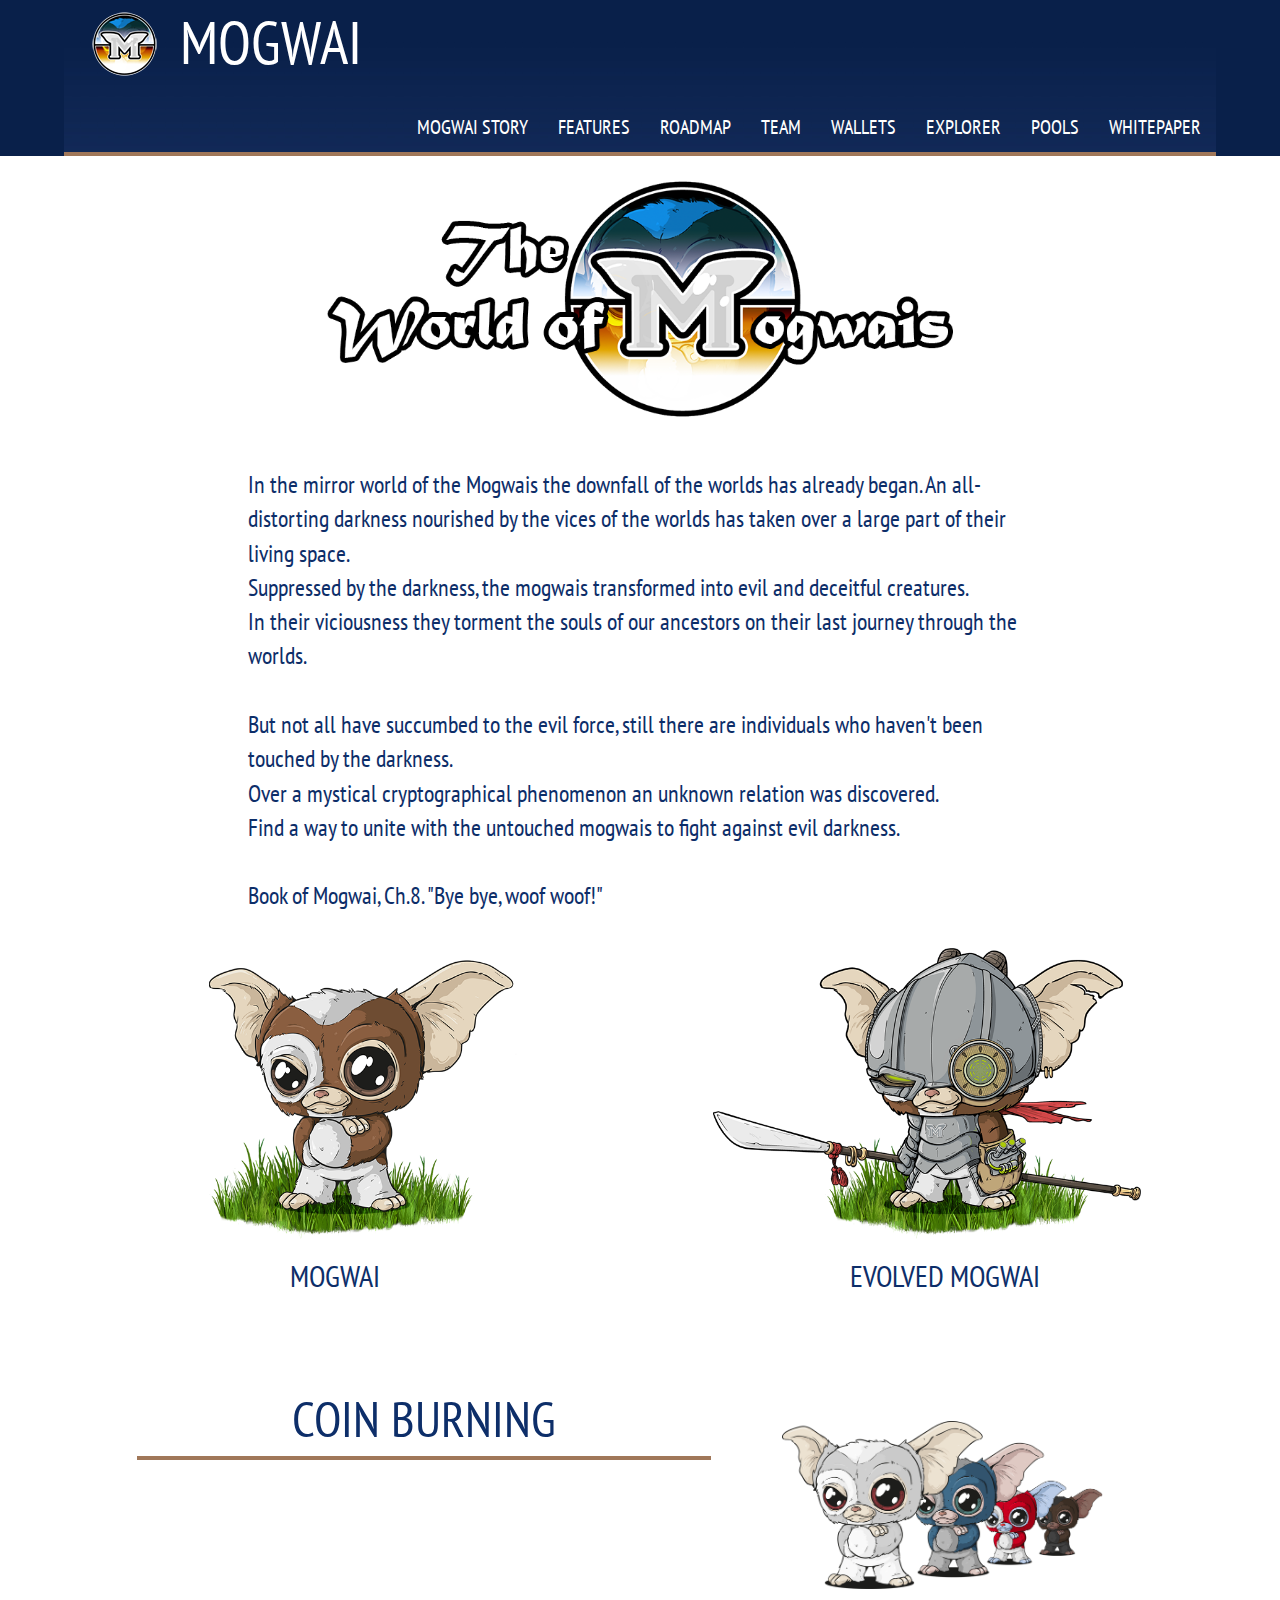
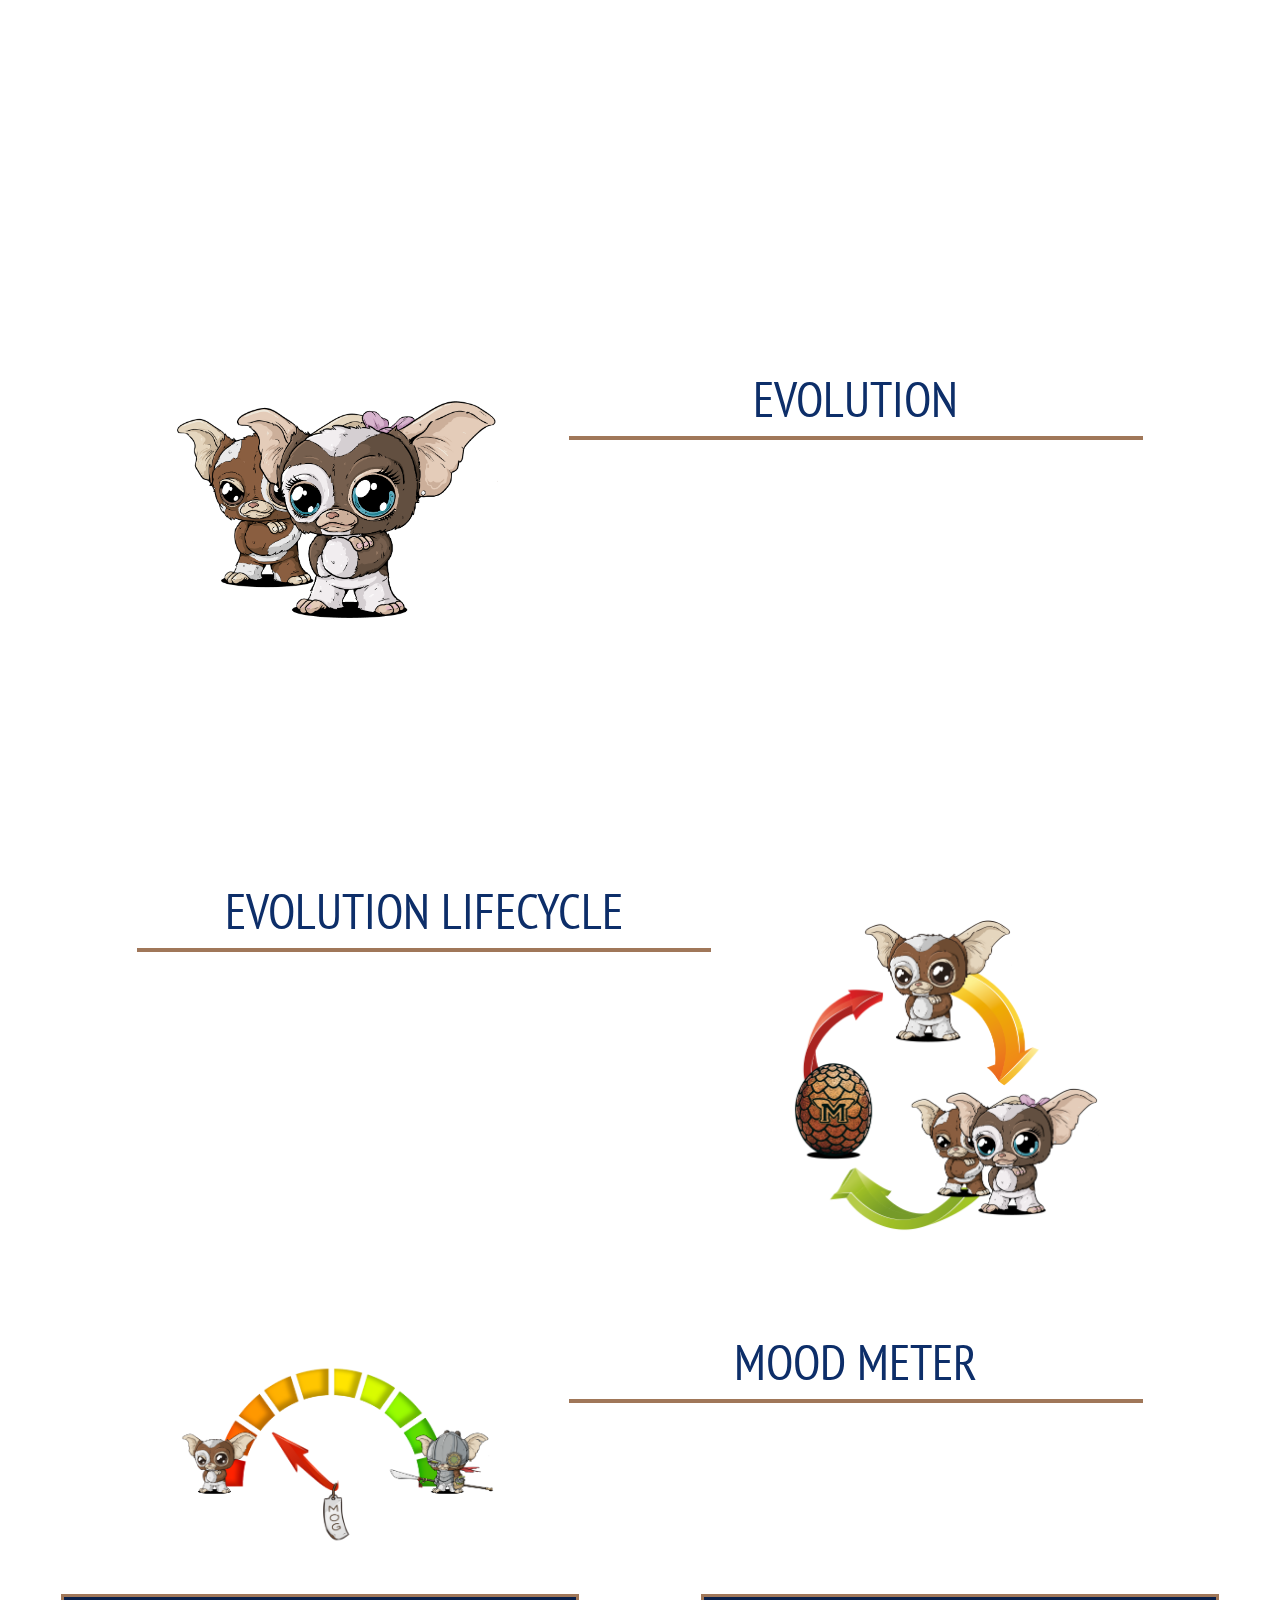
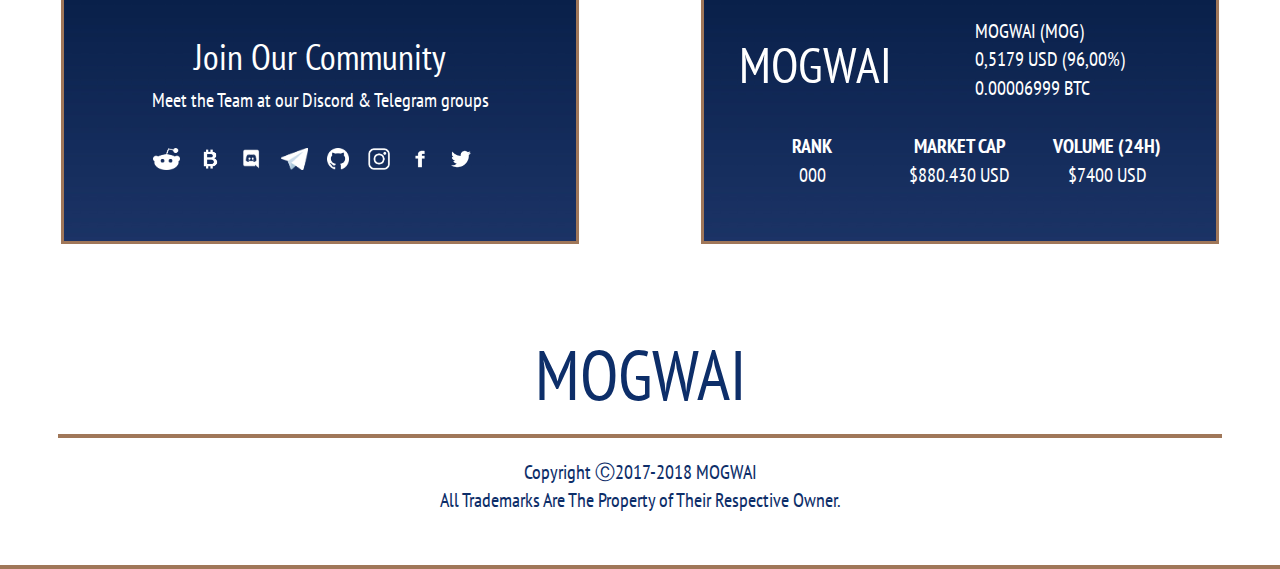
==== story.html @ 462d9c6c "initial commit" ====
<!DOCTYPE html>
<html lang="en"><head>
<meta http-equiv="content-type" content="text/html; charset=UTF-8">
    <meta charset="utf-8">
    <meta http-equiv="X-UA-Compatible" content="IE=edge">
    <meta name="viewport" content="width=device-width, initial-scale=1">
    <!-- The above 3 meta tags *must* come first in the head; any other head content must come *after* these tags -->
    <meta name="description" content="">
    <meta name="author" content="">
    <link rel="icon" href="https://getbootstrap.com/docs/3.3/favicon.ico">

    <title>Mogwai</title>

    <!-- Bootstrap core CSS -->
    <link href="https://fonts.googleapis.com/css?family=PT+Sans+Narrow:400,700&amp;subset=latin-ext" rel="stylesheet"> 
    <link href="templates/bootstrap.css" rel="stylesheet">
     <link href="templates/style.css" rel="stylesheet">
     <link href="templates/animate.css" rel="stylesheet">
     

    <!-- IE10 viewport hack for Surface/desktop Windows 8 bug -->
    <link href="templates/ie10-viewport-bug-workaround.css" rel="stylesheet">

    <!-- Custom styles for this template -->
    <link href="templates/starter-template.css" rel="stylesheet">

    <!-- Just for debugging purposes. Don't actually copy these 2 lines! -->
    <!--[if lt IE 9]><script src="../../assets/js/ie8-responsive-file-warning.js"></script><![endif]-->
    <script src="templates/ie-emulation-modes-warning.js"></script>
   
    

    <!-- HTML5 shim and Respond.js for IE8 support of HTML5 elements and media queries -->
    <!--[if lt IE 9]>
      <script src="https://oss.maxcdn.com/html5shiv/3.7.3/html5shiv.min.js"></script>
      <script src="https://oss.maxcdn.com/respond/1.4.2/respond.min.js"></script>
    <![endif]-->
  </head>

  <body cz-shortcut-listen="true" class="bgtop" style="padding-top:0">

    <nav class="navbar navbar-inverse navbar-fixed-top">
      <div class="container">
        <div class="navbar-header col-lg-4">
          <button type="button" class="navbar-toggle collapsed" data-toggle="collapse" data-target="#navbar" aria-expanded="false" aria-controls="navbar">
            <span class="sr-only">Toggle navigation</span>
            <span class="icon-bar"></span>
            <span class="icon-bar"></span>
            <span class="icon-bar"></span>
          </button>
          <a class="navbar-brand" href="index.html"><img src="images/MogwaiIconBigDetailed.png" align="left"  class="img-logo" ><div class="logo-text">MOGWAI</div></a>
        </div>
        
        <div id="navbar" class="collapse navbar-collapse col-lg-8" >
          <ul class="nav navbar-nav">
            <li><a href="story.html">MOGWAI STORY</a></li>
            <li><a href="index.html#section-3">FEATURES</a></li>
            <li><a href="index.html#section-4">ROADMAP</a></li>
            <li><a href="index.html#section-5">TEAM</a></li>
            <li><a href="index.html#section-6">WALLETS</a></li>
            <li><a target="_blank" rel="noopener noreferrer" href="http://explorer.mogwaicoin.org/">EXPLORER</a></li>
	         <li class="nav-item dropdown">
       			 <a class="nav-link dropdown-toggle" href="#" id="navbarDropdown" role="button" data-toggle="dropdown" aria-haspopup="true" aria-expanded="false">
          POOLS
        </a>
        <div class="dropdown-menu" aria-labelledby="navbarDropdown">
          		 <div class="podmenu"><a  target="_blank" href="https://nlpool.nl/">nlpool.nl</a></div>
                 <div class="podmenu"><a target="_blank" href="http://cryptohashtank.net/">cryptohashtank.net</a></div>
                 <div class="podmenu"><a target="_blank" href="https://altcoinpool.club/">altcoinpool.club</a></div>
                 <div class="podmenu"><a target="_blank" href="https://pool.mogwaicoin.net/">mogwaicoin.net</a></div>
                 <div class="podmenu"><a target="_blank" href="https://bsod.pw/">bsod.pw</a></div>
        </div>
      </li>  
            <li><a href="index.html#contact">WHITEPAPER</a></li>
          </ul>
        </div><!--/.nav-collapse -->
      </div>
    </nav>

    <div class="container col-lg-12">
      <div class="starter-template">
                     
           <div class="clearfix"></div> 
       </div>
        <div id="section-2" class="story col-lg-12">
       		
            <div class="col-lg-12 whatis ">
               
               
               
               
              
               <div class="col-lg-8  col-md-8 col-sm-12 col-xs-12 col-lg-offset-2 col-md-offset-1 textwhat  fadeIn animated wow delay-1 ">
               <br>

               <img src="images/WorldOfMogwais.png" class="img-responsive" align="center" style="margin:0 auto"><br>


               
             
               </div>
              
               <div class="col-lg-8  col-md-8 col-sm-12 col-xs-12 col-lg-offset-2 col-md-offset-1 fadeIn animated wow delay-1">In the mirror world of the Mogwais the downfall of the worlds has already began.
An all-distorting darkness nourished by the vices of the worlds has taken over a large part of their living space.<br>
Suppressed by the darkness, the mogwais transformed into evil and deceitful creatures.<br>
In their viciousness they torment the souls of our ancestors on their last journey through the worlds.<br><br>

But not all have succumbed to the evil force, still there are individuals who haven't been touched by the darkness.<br>
Over a mystical cryptographical phenomenon an unknown relation was discovered.<br>
Find a way to unite with the untouched mogwais to fight against evil darkness.<br><br>


Book of Mogwai, Ch.8. "Bye bye, woof woof!"
               </div>
               <div class="clearfix"></div><br>
               
               
               
          <div class="col-lg-6 text-center"><img src="images/MogwaiEvo1.png" class="img-responsive" style="margin:0 auto"><h2>MOGWAI</h2></div>   
          <div class="col-lg-6 text-center"><img src="images/MogwaiEvo2.png" class="img-responsive" style="margin:0 auto"><h2>EVOLVED MOGWAI</h2></div>              
               
               
			 </div>
             <div class="clearfix"></div> <br><br>  
             
         </div> 
         <div class="clearfix"></div> 
       
       
              
       
       <div id="section-2" class="story col-lg-10 col-lg-offset-1 col-md-offset-1 col-xs-12">
       		
            <div class="col-lg-7 whatis">
               <h1>COIN BURNING</h1>
               <div class="linia-brown"></div>
               
               
               <div class="col-lg-1 col-md-1 col-sm-2 col-xs-2   fadeIn animated wow delay-1"><img src="images/M_color.png" style="text-align: absmidle; ">
               </div>
               <div class="col-lg-11  col-md-11 col-sm-10 col-xs-10 textwhat  fadeIn animated wow delay-1"><strong>The proccess of burning mogs</strong>
               </div>
               <div class="col-lg-1 col-md-1 col-sm-2 col-xs-2 ">
               </div>
               <div class="col-lg-11  col-md-11 col-sm-10 col-xs-10  fadeIn animated wow delay-1"> Is a complicated and unique way to impact the world of mogwais. <br>
Once burned mogs are gone into the mirror world and can't be claimed back. <br>
Each wallet address is associated with a unique mogwai soul. <br>
Some souls might already be devoured by the darkness. <br>
Keep your fingers away from them. There seems to be a threashold for intial soul binding.
               </div>
               <div class="clearfix"></div><br>
               
               
               
               
                   
			 </div>
             
             <div class="text-1 col-lg-5  col-sm-12 col-xs-12  ">
            	<img src="images/UniqueMogwaisMore.png" class="img-responsive" >        
            </div>
         </div> 
         <div class="clearfix"></div> 
       
       
    
<br>   <br>   <br>   <br>

       
       <div id="section-2" class="story col-lg-10 col-lg-offset-1 col-md-offset-1 ">
       		
            <div class="col-lg-7 whatis col-lg-push-5">
               <h1>EVOLUTION</h1>
               <div class="linia-brown"></div>
               
               
               <div class="col-lg-1 col-md-1 col-sm-2 col-xs-2  fadeIn animated wow delay-1"><img src="images/M_color.png" style="text-align: absmidle; ">
               </div>
               <div class="col-lg-11  col-md-11 col-sm-10 col-xs-10 textwhat  fadeIn animated wow delay-1"><strong>Evolution</strong>
               </div>
               <div class="col-lg-1 col-md-1 col-sm-2 col-xs-2 ">
               </div>
               <div class="col-lg-11  col-md-11 col-sm-10 col-xs-10  fadeIn animated wow delay-1"> There have been rumours about mogwais with great fellowship to their bound soul.<br>
<br>


Fighting against the darkness with valour and devotion.<br>

Some of them are seen with heroic appearance, leading legions of untouched mogwais into war against the devouring evil.
               </div>
               
               
               
               <div class="clearfix"></div><br>
               
               
               
               
                   
			 </div> <div class="text-1 col-lg-5 col-sm-12 col-xs-12 col-lg-pull-7 ">
            	<img src="images/UniqueMogwais.png" class="img-responsive" >        
            </div>
             
            
         </div> 
       
         <div class="clearfix"></div> 
         
   <br>   <br>   <br>   <br>      
     
     
     
     <div id="section-2" class="story col-lg-10 col-lg-offset-1 col-md-offset-1">
       		
            <div class="col-lg-7 whatis">
               <h1>EVOLUTION LIFECYCLE</h1>
               <div class="linia-brown"></div>
               
               
               <div class="col-lg-1 col-md-1 col-sm-2 col-xs-2  fadeIn animated wow delay-1"><img src="images/M_color.png" style="text-align: absmidle; ">
               </div>
               <div class="col-lg-11  col-md-11 col-sm-10 col-xs-10 textwhat  fadeIn animated wow delay-1"><strong>Lifecycle</strong>
               </div>
               <div class="col-lg-1 col-md-1 col-sm-2 col-xs-2 ">
               </div>
               <div class="col-lg-11  col-md-11 col-sm-10 col-xs-10  fadeIn animated wow delay-1"> comming soon ....
               </div>
               <div class="clearfix"></div><br>
               
               
               
               
                   
			 </div>
             
             <div class="text-1 col-lg-5  col-sm-12 col-xs-12">
            	<img src="images/cycle1.png" class="img-responsive" >        
            </div>
         </div> 
         <div class="clearfix"></div> 
       
       
    
<br>   <br>   <br>   <br>

       
       <div id="section-2" class="story col-lg-10 col-lg-offset-1 col-md-offset-1">
       		 
            <div class="col-lg-7 whatis col-lg-push-5">
               <h1>MOOD METER</h1>
               <div class="linia-brown"></div>               
               <div class="col-lg-1 col-md-1 col-sm-2 col-xs-2  fadeIn animated wow delay-1  "><img src="images/M_color.png" style="text-align: absmidle; ">
               </div>               
               <div class="col-lg-11  col-md-11 col-sm-10 col-xs-10 textwhat  fadeIn animated wow delay-1 "><strong>How the Mood Meter works</strong>
               </div>
               <div class="col-lg-1 col-md-1 col-sm-2 col-xs-2 ">
               </div>
               <div class="col-lg-11  col-md-11 col-sm-10 col-xs-10  fadeIn animated wow delay-1"> comming soon ....
               </div>
               <div class="clearfix"></div>
               <br>     
			 </div>
             <div class="text-1 col-lg-5 col-sm-12 col-xs-12  col-lg-pull-7">
            	<img src="images/mood_meter.png" class="img-responsive" >        
            </div>
             
             
             
            
         </div> 
        
         <div class="clearfix"></div>     
         
         
         
         
          
         
         
         
         
         
         
         
         
         
         
         
         
         
         
         
        

        
        
            
            
            
           
             
            
         <div class="clearfix"></div> 
              <div id="section-9" >
                  <div class="col-lg-6">
                    	<div class="sect9 text-center">
                        	<h2>Join  Our Community</h2>
							Meet the Team at our Discord & Telegram groups
                            <br><br>

<a href="https://www.reddit.com/user/Mogwaicoin" target="_blank"><img src="images/reddit.png"    ></a>
<a href="https://bitcointalk.org/index.php?topic=4050359" target="_blank"><img src="images/bitcointalk.png" ></a>
<a href="https://discord.gg/2Aq2rb5" target="_blank"><img src="images/discord.png" ></a>
<a href="https://t.me/mogwaicoin" target="_blank"><img src="images/telegram.png" ></a>
<a href="https://github.com/mogwaicoin/mogwai/" target="_blank"><img src="images/github.png" ></a>
<a href="https://www.instagram.com/mogwaicoin/" target="_blank"><img src="images/instagram.png" ></a>
<a href="https://www.facebook.com/mogwai.coin.50?ref=br_rs" target="_blank"><img src="images/fb.png" ></a>
<a href="https://twitter.com/mogwaicoin" target="_blank"><img src="images/twitter.png"></a>
                        </div>
                   </div>
                   <div class="col-lg-6">
                    	<div class="sect9">
                        	<div class="col-lg-6 col-md-12"><h1>MOGWAI</h1>
                            
                            </div>
                            <div class="col-lg-6  col-md-12">
                            	MOGWAI (MOG) <br>
								0,5179 USD (96,00%) <br>
								0.00006999 BTC
                            </div>
                            <div class="clearfix"></div> 
                            <div class="col-lg-12 rank">
                            	<div class="col-lg-4 text-center">
                            		<strong>RANK</strong><br>
									000 
                            	</div>
                                <div class="col-lg-4 text-center">
                            		 <strong>MARKET CAP</strong><br>
									$880.430 USD 
                            	</div>
                                <div class="col-lg-4 text-center">
                            		<strong>VOLUME (24H)</strong><br>
									$7400 USD
                            	</div>
                                <div class="clearfix"></div> 
                            </div>
                            <div class="clearfix"></div> 
	                        
                        	  
                        </div>
                        
                        
                        
                   </div>
                  <div class="clearfix"></div>
                  <div class="footer text-center">MOGWAI</div>
                  <div class="linia-brown3"></div>
                  <div class="text-center copyright">Copyright &#x24B8;2017-2018 MOGWAI <br>
All Trademarks Are The Property of Their Respective Owner.</div>
               </div>
               <div class="clearfix"></div>
             
        </div>
        
        
        
        
        
        <div class="clearfix"></div>

    </div><!-- /.container -->


    <!-- Bootstrap core JavaScript
    ================================================== -->
    <!-- Placed at the end of the document so the pages load faster -->
    <script src="templates/jquery.js"></script>
    <script>window.jQuery || document.write('<script src="../../assets/js/vendor/jquery.min.js"><\/script>')</script>
    <script src="templates/bootstrap.js"></script>
    <!-- IE10 viewport hack for Surface/desktop Windows 8 bug -->
    <script src="templates/ie10-viewport-bug-workaround.js"></script>
   <script src="templates/wow.min.js"></script>
    <script>
		$(document).ready(function() 
		{
			new WOW().init();
			
			    $('a[href^="#"]').on('click', function(event) {
        var target = $(this.getAttribute('href'));
        if( target.length ) {
            event.preventDefault();
            $('html, body').stop().animate({
                scrollTop: target.offset().top - 93
            }, 1000);
        }
    });
		});
	</script>

</body></html>
---- templates/style.css ----
body { color:#fff;font-family: 'PT Sans Narrow', sans-serif;}
.bgtop { background:url(../images/bg_top.jpg) repeat-x  }
.img-logo { padding-right:10px}

.col-xs-15,
.col-sm-15,
.col-md-15,
.col-lg-15 {
    position: relative;
    min-height: 1px;
    padding-right: 15px;
    padding-left: 15px;
	width:20%;
	float:left
}
.col-xs-15 {
    width: 20%;
    float: left;
}
#navbar { text-align:right; padding-top:5px; font-size:20px; float:right}
#navbar ul { padding:35px 0 0 0;}
.navbar-brand { font-size:60px; color: #fff !important; padding-top:23px}
.navbar-header { padding-top:12px}
.navbar-inverse { background:#09204A; width:100%; padding:0 5%; margin:0 auto; border-color: none; border: none }
.navbar {    min-height: 90px;}
.container {    width: 100%; padding: 0;background:url(../images/bg_top.jpg) repeat-x 0 40px;  border-bottom: 4px solid #a07759}
.navbar-inverse .navbar-nav > .active > a, .navbar-inverse .navbar-nav > .active > a:focus {
    color: #fff;background:none}
.navbar-inverse .navbar-nav > li > a {  color: #fff; background-color:none;}
.starter-template { width:90%; margin:50px auto 0 auto;}
.text-1 { text-align:left; font-size:22px; padding-top:50px}
.text-1 h1 { font-size:50px}
#section-2,#section-3,#section-4,#section-7 { background:#fff; color:#0d2e69; font-size:24px}
.whatis li{ padding:0 0 20px 15px}
.whatis .textwhat { font-size:34px}
.whatis li { list-style-image:  url(../images/M_color.png); }
.whatis h1 { font-size:50px; text-transform:uppercase; text-align:center}
.linia-brown {border-bottom: 4px solid #a07759; height:3px; width:100%; margin-bottom:20px}
.linia-brown2 {border-bottom: 4px solid #a07759; height:3px; width:100%; margin-bottom:20px; width: 60%; margin: 40px auto 50px auto}
.linia-brown3 {border-bottom: 4px solid #a07759; height:3px; width:100%; margin-bottom:20px; width: 91%; margin: 0 auto 20px auto}
.text-3 { font-size:50px; color:#FFF; padding: 50px; text-align:center; font-weight:bold}
.ikonam1 { width:15%; margin-bottom:35px; }
.opism1 { width:85%; margin-bottom:35px}
.opism1 strong { font-size:34px}
.gizmo-happy { padding-top:120px}
.gizmo-happy1 { padding-bottom:30px }
.naglowek-features { font-size:26px; text-align:center; width:100%; padding:40px 20px 0 20px; }
.naglowek-team { font-size:26px; text-align:center; width:100%; padding:40px 20px 0 20px; color:#0d2e69 }

.roadmap { margin-bottom:50px}
.date-roadmap { background:#a07759; color:#fff; font-size:30px; max-width:140px; margin:0 auto 20px auto; padding:10px 30px;}
.date-roadmap2 {background:#0d2e69;}
.tytul-roadmap{ padding-bottom:15px}
.opis-roadmap{ font-size:18px}
.navbar-brand { padding-top:0}
.logo-text {float:left; padding-top:20px}

.team { margin-bottom:50px}
.img-team { margin:0 auto 20px auto; padding:10px 30px;}
.img-team img{ margin:0 auto }
.name-team{ padding-bottom:10px; font-size:20px; font-weight:bold}
.opis-team{ font-size:18px}

.wallets { margin-bottom:50px}
.img-wallets { margin:0 auto 20px auto; padding:10px 30px; }
.img-wallets img { max-height:150px; display:inline}
.name-wallets{ padding-bottom:10px; font-size:28px; font-weight:bold}
.opis-wallets{ font-size:20px; padding-bottom:10px}
.button-wallets{ background:#0d2e69; color:#fff; font-size:30px; max-width:240px; margin:0 auto 20px auto; padding:10px 30px; border: 2px solid #fff;display: inline-block; }
.button-wallets:hover { background:#2A447D; text-decoration:none}
.wallets  a, .exchanges a{text-decoration:none}



#section-7 h1 { font-size:50px; text-transform:uppercase; text-align:center}
.exchanges-top { text-align:center}
.exchanges-top span { font-size:30px}

.exchanges { margin-bottom:50px}
.img-exchanges { margin:0 auto 0 auto;  text-align:center }
.img-exchanges img { max-width:240px; display:inline}
.name-exchanges{ padding-bottom:10px; font-size:28px;  text-align:center}
.button-exchanges{ background:#a07759; color:#fff; font-size:30px; max-width:240px; margin:0 auto 20px auto; padding:10px 30px; border: 2px solid #fff ; text-align:center}
.button-exchanges:hover { background:#8d613e; text-decoration:none}

.box1img img, .box2img img { max-width:80%; padding-top:60px}
.box1img img{ float:right}
#section-9 { margin: 50px 0; color:#0d2e69}
.sect9{min-height:250px; width:85%; border: solid 3px #a07759; margin:0 auto; background:url(../images/bg_top.jpg) repeat-x; color: #fff;  font-size:20px; padding:20px}
.sect9 h1{ font-size:50px }
.sect9 h2{ font-size:36px }

.footer { font-size:70px;; margin:80px 0 10px 0}
.copyright { font-size:20px}
.rank { padding-top:30px}
.story img { max-width:80%; margin:0 auto}
.sect9 img{ height:40px; padding-right:20px;color: #fff;}

.counter-box { width:400px; background:#fff; color:#666; height:auto; margin:0 auto 20px auto; padding:10px}
.counter-box1 { font-size:20px;}
.counter-box1 span { color:#0d2e69; }
.topimg { width:80%; text-align:center; margin:0 auto}

.timer-area {

  text-align: center; padding-top:10px

}
.timer-area h1 {
  color: white;
}
.timer-area ul,.timer-area p { margin-bottom:0; padding-left:0}
/* ---------- TIMER ---------- */
ul#countdown li {
  display: inline-block;
  
  width: 80px;
  
  text-align: center;
}
ul#countdown li span {
  font-size: 36px;
  font-weight: bold;
  color: #999;
  height: 50px;
  line-height: 40px;
  position: relative;
}
ul#countdown li span::before {
  content: '';
  width: 100%;
  height: 1px;
 
  position: absolute;
  top: 31px;
}
ul#countdown li p.timeRefDays,
ul#countdown li p.timeRefHours,
ul#countdown li p.timeRefMinutes,
ul#countdown li p.timeRefSeconds {

  color: #909091;
  text-transform: uppercase;
  font-size: 11px;
}


.img-team {
  position:relative;
  height:360px;
  width:338px;
  margin:0 auto;
}

.img-team img {
  position:absolute;
  left:0;
  -webkit-transition: opacity 1s ease-in-out;
  -moz-transition: opacity 1s ease-in-out;
  -o-transition: opacity 1s ease-in-out;
  transition: opacity 1s ease-in-out;
}

.img-team img.top:hover {
  opacity:0;
}


.navbar-inverse .navbar-nav > .open > a, .navbar-inverse .navbar-nav > .open > a:focus, .navbar-inverse .navbar-nav > .open > a:hover {
    color: #fff;
    background-color: transparent;
}
.dropdown-menu { background-color:#0d2e69; font-size:18px; padding:10px 20px}
.dropdown-menu a { color:#FFFFFF;}
.dropdown-menu .podmenu{ padding:10px 0}
.dropdown-menu a:hover { background-color:transparent; color:#fff;}
.podmenu { clear:both}
.navbar-nav > li > .dropdown-menu {    margin-top: 4px;}


@media (max-width: 1400px){
	.sect9 img { height:22px; padding-right:15px; }
}
	

@media (max-width: 1100px){
.img-logo{ height:50px; padding-bottom:10px}
.navbar-brand .logo-text{display:none }
.navbar-brand img { }
#navbar { font-size:16px}
.text-1 { text-align:center}
.text-1 img,.gizmo-happy img { max-width: 250px; text-align:center; display:inline; margin-bottom:30px }
.gizmo-happy   { padding:30px 0 30px 0; text-align:center}

#section-6 {background:url(../images/bg_top.jpg) repeat-x #4a67ae}
.col-lg-15 { width:100%}
.sect9  { margin-bottom:30px; text-align:center}
.rank .text-center{ margin-bottom:20px}
}
@media (max-width: 766px){
	#navbar { padding-right:40px; font-size:20px}
}


@media (max-width: 700px){

.opism1 { font-size: 18px; width:100%}
.text-3 { padding: 20px 0; font-size:30px}
.whatis h1 { font-size:40px}
.whatis .textwhat { font-size: 30px;}
.ikonam1{display:none}
.text-1 h1 { font-size: 30px;}
.text-1 {padding-top: 0px;}
.counter-box { width:95%;margin-top:20px}

ul#countdown li span {font-size: 20px;}
ul#countdown li {width: auto; padding: 0 10px}
#countdown { padding-left:0}
.dropdown-menu .podmenu { text-align:right}

}
@media (max-width: 360px){
.whatis .textwhat { font-size: 24px;}
.whatis img { width:100%}
.whatis { font-size:18px}
.footer  {font-size:40px; margin-top:20px}
.box1img,.box2img,.copyright { font-size:14px}
.opism1 strong { font-size: 24px;}
.counter-box { width:100%;}
.counter-box1 {font-size:16px}
ul#countdown li span {font-size: 16px;}
ul#countdown li {width: auto; padding: 0 5px}
.text-1 {text-align: left;font-size: 16px;}
#section-1 iframe  { width:220px; margin-top:20px}
#discord-widget .widget-header .widget-header-count { font-size:11px}
.img-team {width:280px; height:290px}
}



.delay-1{-webkit-animation-delay:0.30s;-moz-animation-delay:0.30s;-o-animation-delay:0.30s;animation-delay:0.30s;}
.delay-2{-webkit-animation-delay:0.60s;-moz-animation-delay:0.60s;-o-animation-delay:0.60s;animation-delay:0.60s;}
.delay-3{-webkit-animation-delay:0.90s;-moz-animation-delay:0.90s;-o-animation-delay:0.90s;animation-delay:0.90s;}
.delay-4{-webkit-animation-delay:1.20s;-moz-animation-delay:1.20s;-o-animation-delay:1.20s;animation-delay:1.20s;}
.delay-5{-webkit-animation-delay:1.50s;-moz-animation-delay:1.50s;-o-animation-delay:1.50s;animation-delay:1.50s;}
.delay-6{-webkit-animation-delay:0.90s;-moz-animation-delay:0.90s;-o-animation-delay:0.90s;animation-delay:0.90s;}
.delay-7{-webkit-animation-delay:1.05s;-moz-animation-delay:1.05s;-o-animation-delay:1.05s;animation-delay:1.05s;}
.delay-8{-webkit-animation-delay:1.20s;-moz-animation-delay:1.20s;-o-animation-delay:1.20s;animation-delay:1.20s;}

/*li a, .dropbtn {
  display: inline-block;
  color: white;
  text-align: center;
  padding: 14px 16px;
  text-decoration: none;
}

li a:hover, .dropdown:hover .dropbtn {
  background-color: red;
}

li.dropdown {
  display: inline-block;
}

.dropdown-content {
  display: none;
  position: absolute;
  background-color: #f9f9f9;
  background-color: #09284a;
  box-shadow: 0px 8px 16px 0px rgba(0,0,0,0.2);
  min-width: 160px;
  
  z-index: 1;
}*/
---- templates/ie10-viewport-bug-workaround.css ----
/*!
 * IE10 viewport hack for Surface/desktop Windows 8 bug
 * Copyright 2014-2015 Twitter, Inc.
 * Licensed under MIT (https://github.com/twbs/bootstrap/blob/master/LICENSE)
 */

/*
 * See the Getting Started docs for more information:
 * http://getbootstrap.com/getting-started/#support-ie10-width
 */
@-ms-viewport     { width: device-width; }
@-o-viewport      { width: device-width; }
@viewport         { width: device-width; }
---- templates/starter-template.css ----
body {
  padding-top: 50px;
}
.starter-template {
  padding: 40px 15px;
  text-align: center;
}
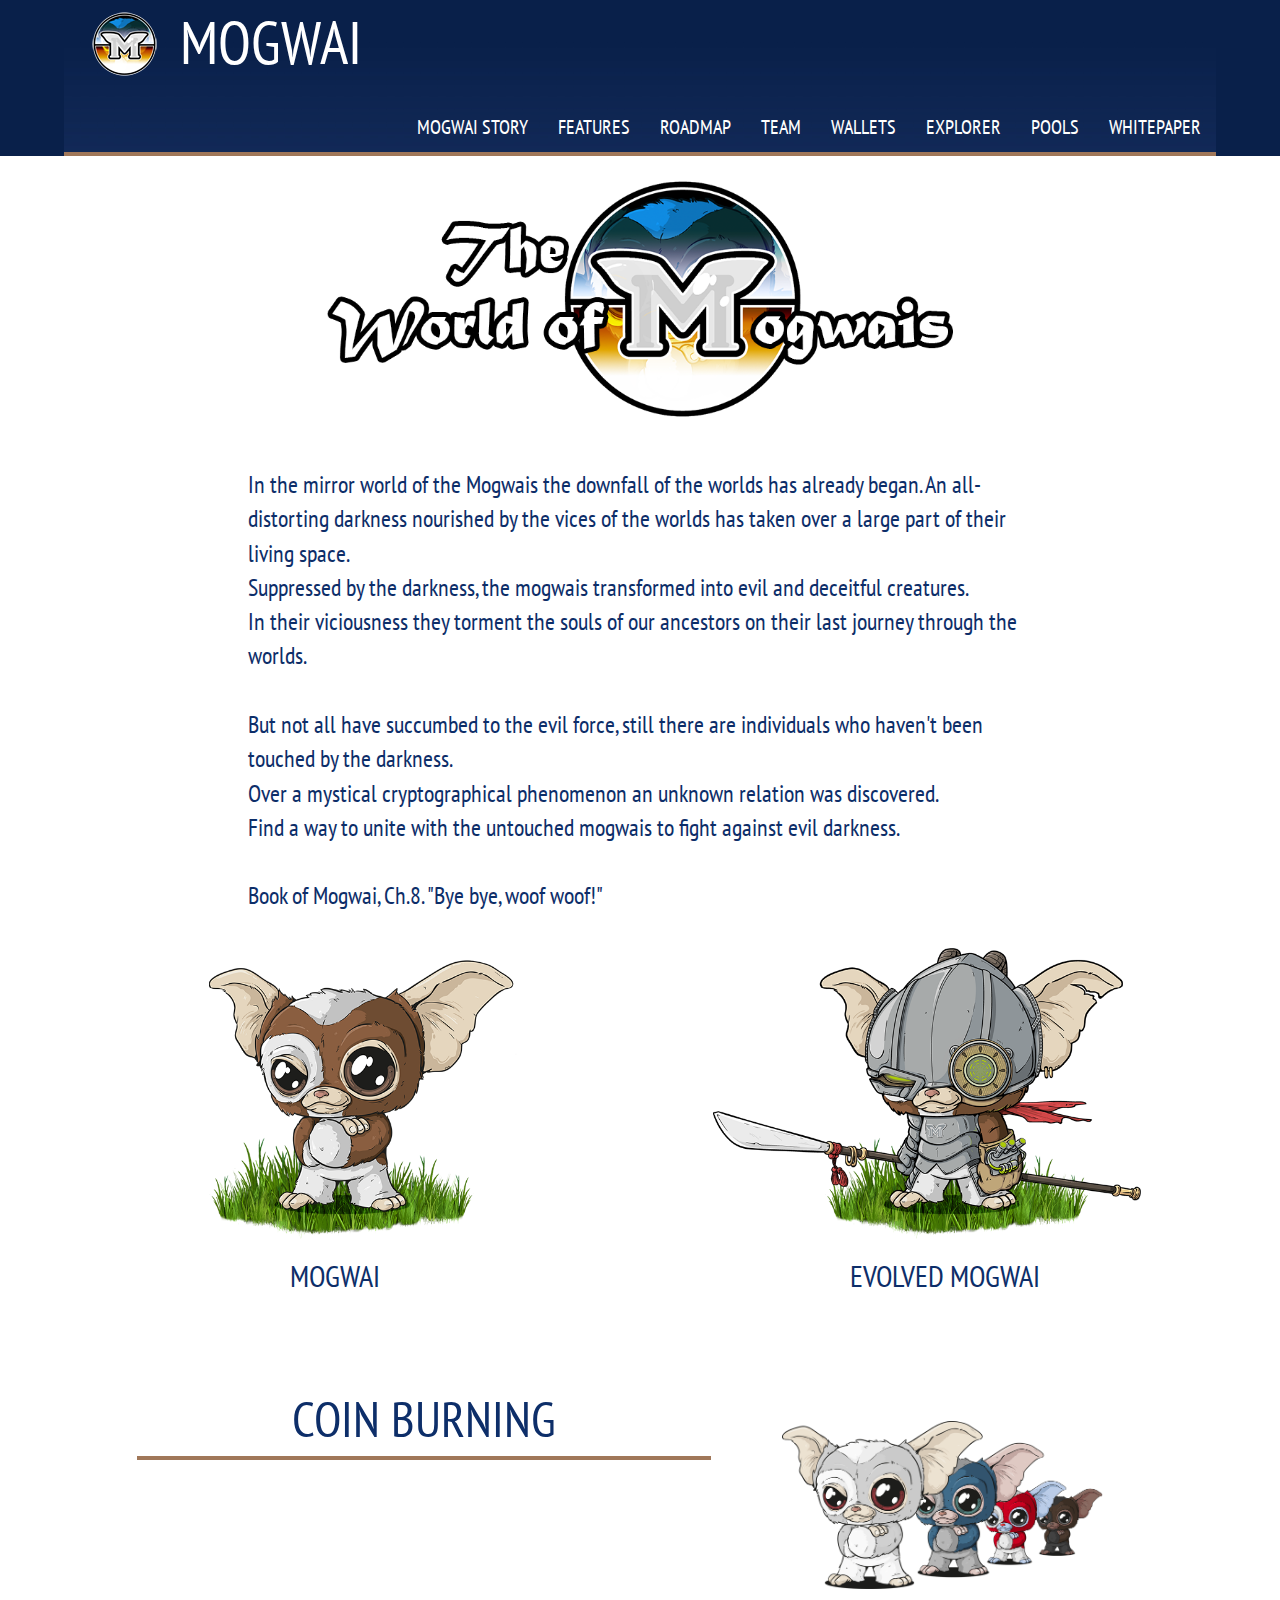
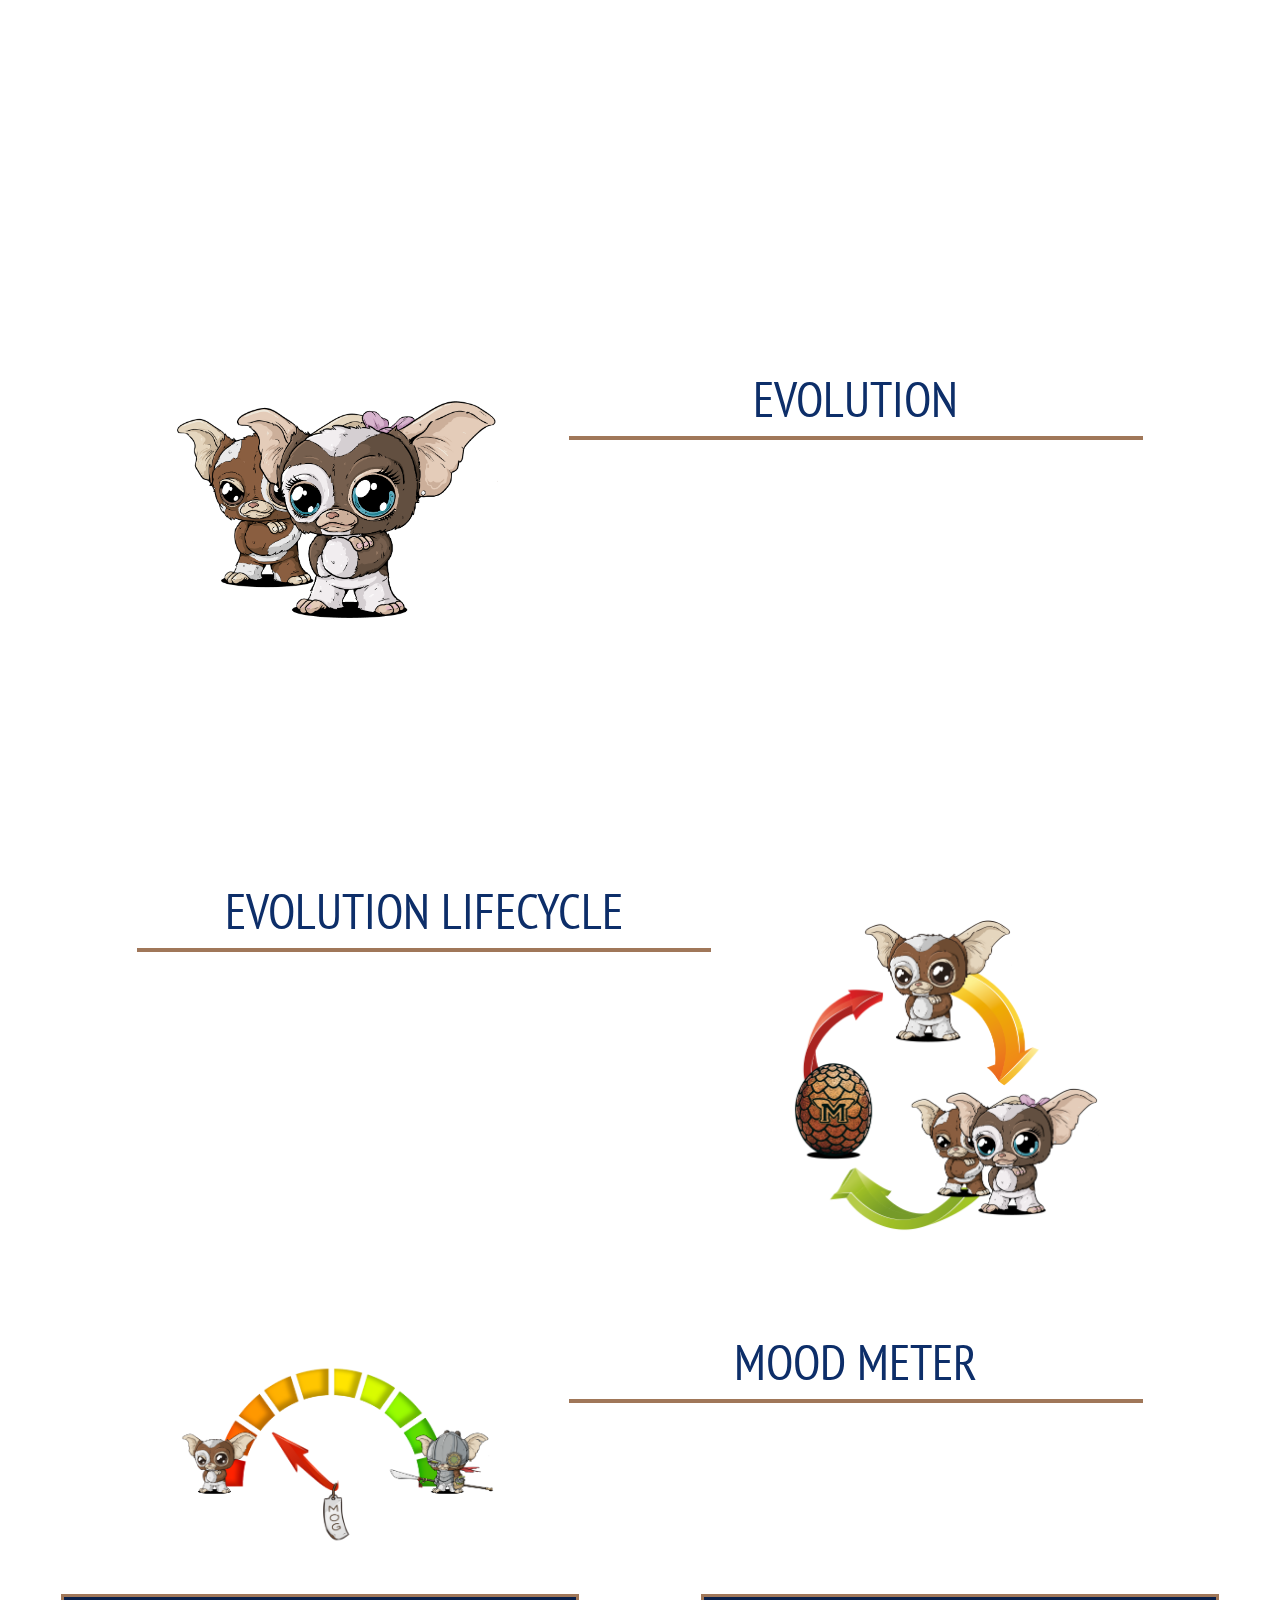
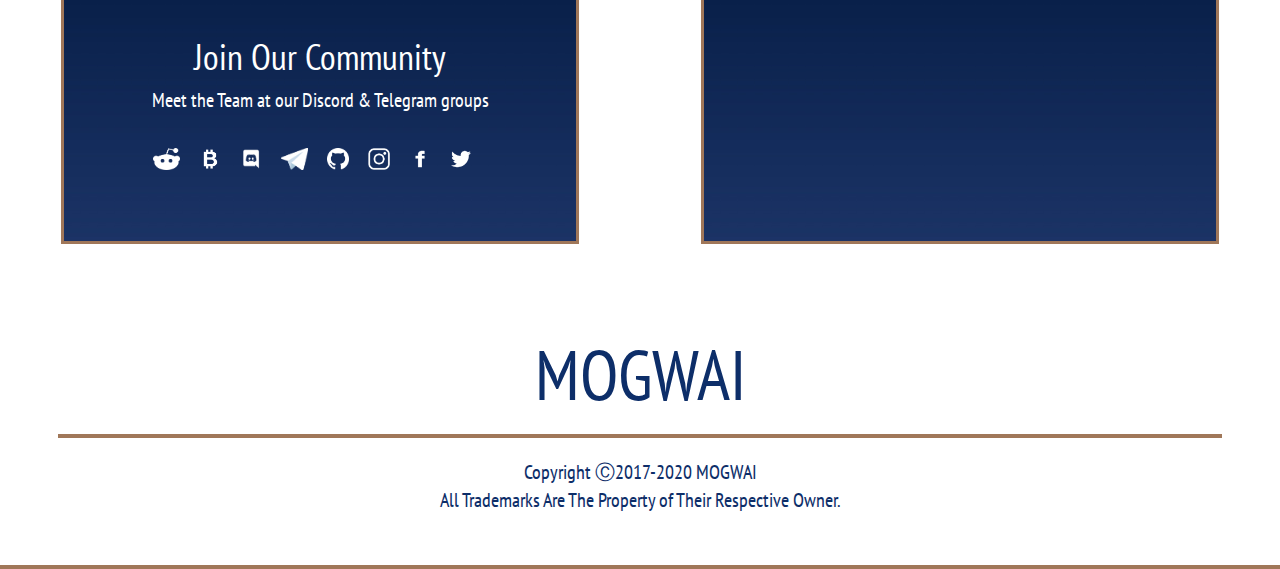
==== commit 33f7b894: "updated website" ====
--- a/story.html
+++ b/story.html
@@ -1,6 +1,8 @@
 <!DOCTYPE html>
-<html lang="en"><head>
-<meta http-equiv="content-type" content="text/html; charset=UTF-8">
+<html lang="en">
+
+<head>
+    <meta http-equiv="content-type" content="text/html; charset=UTF-8">
     <meta charset="utf-8">
     <meta http-equiv="X-UA-Compatible" content="IE=edge">
     <meta name="viewport" content="width=device-width, initial-scale=1">
@@ -12,11 +14,10 @@
     <title>Mogwai</title>
 
     <!-- Bootstrap core CSS -->
-    <link href="https://fonts.googleapis.com/css?family=PT+Sans+Narrow:400,700&amp;subset=latin-ext" rel="stylesheet"> 
+    <link href="https://fonts.googleapis.com/css?family=PT+Sans+Narrow:400,700&amp;subset=latin-ext" rel="stylesheet">
     <link href="templates/bootstrap.css" rel="stylesheet">
-     <link href="templates/style.css" rel="stylesheet">
-     <link href="templates/animate.css" rel="stylesheet">
-     
+    <link href="templates/style.css" rel="stylesheet">
+    <link href="templates/animate.css" rel="stylesheet">
 
     <!-- IE10 viewport hack for Surface/desktop Windows 8 bug -->
     <link href="templates/ie10-viewport-bug-workaround.css" rel="stylesheet">
@@ -27,374 +28,291 @@
     <!-- Just for debugging purposes. Don't actually copy these 2 lines! -->
     <!--[if lt IE 9]><script src="../../assets/js/ie8-responsive-file-warning.js"></script><![endif]-->
     <script src="templates/ie-emulation-modes-warning.js"></script>
-   
-    
 
     <!-- HTML5 shim and Respond.js for IE8 support of HTML5 elements and media queries -->
     <!--[if lt IE 9]>
       <script src="https://oss.maxcdn.com/html5shiv/3.7.3/html5shiv.min.js"></script>
       <script src="https://oss.maxcdn.com/respond/1.4.2/respond.min.js"></script>
     <![endif]-->
-  </head>
-
-  <body cz-shortcut-listen="true" class="bgtop" style="padding-top:0">
+</head>
+
+<body cz-shortcut-listen="true" class="bgtop" style="padding-top:0">
 
     <nav class="navbar navbar-inverse navbar-fixed-top">
-      <div class="container">
-        <div class="navbar-header col-lg-4">
-          <button type="button" class="navbar-toggle collapsed" data-toggle="collapse" data-target="#navbar" aria-expanded="false" aria-controls="navbar">
-            <span class="sr-only">Toggle navigation</span>
-            <span class="icon-bar"></span>
-            <span class="icon-bar"></span>
-            <span class="icon-bar"></span>
-          </button>
-          <a class="navbar-brand" href="index.html"><img src="images/MogwaiIconBigDetailed.png" align="left"  class="img-logo" ><div class="logo-text">MOGWAI</div></a>
-        </div>
-        
-        <div id="navbar" class="collapse navbar-collapse col-lg-8" >
-          <ul class="nav navbar-nav">
-            <li><a href="story.html">MOGWAI STORY</a></li>
-            <li><a href="index.html#section-3">FEATURES</a></li>
-            <li><a href="index.html#section-4">ROADMAP</a></li>
-            <li><a href="index.html#section-5">TEAM</a></li>
-            <li><a href="index.html#section-6">WALLETS</a></li>
-            <li><a target="_blank" rel="noopener noreferrer" href="http://explorer.mogwaicoin.org/">EXPLORER</a></li>
-	         <li class="nav-item dropdown">
-       			 <a class="nav-link dropdown-toggle" href="#" id="navbarDropdown" role="button" data-toggle="dropdown" aria-haspopup="true" aria-expanded="false">
+        <div class="container">
+            <div class="navbar-header col-lg-4">
+                <button type="button" class="navbar-toggle collapsed" data-toggle="collapse" data-target="#navbar" aria-expanded="false" aria-controls="navbar">
+                    <span class="sr-only">Toggle navigation</span>
+                    <span class="icon-bar"></span>
+                    <span class="icon-bar"></span>
+                    <span class="icon-bar"></span>
+                </button>
+                <a class="navbar-brand" href="index.html"><img src="images/MogwaiIconBigDetailed.png" align="left" class="img-logo">
+                    <div class="logo-text">MOGWAI</div>
+                </a>
+            </div>
+
+            <div id="navbar" class="collapse navbar-collapse col-lg-8">
+                <ul class="nav navbar-nav">
+                    <li><a href="story.html">MOGWAI STORY</a></li>
+                    <li><a href="index.html#section-3">FEATURES</a></li>
+                    <li><a href="index.html#section-4">ROADMAP</a></li>
+                    <li><a href="index.html#section-5">TEAM</a></li>
+                    <li><a href="index.html#section-6">WALLETS</a></li>
+                    <li><a target="_blank" rel="noopener noreferrer" href="http://explorer.mogwaicoin.org/">EXPLORER</a></li>
+                    <li class="nav-item dropdown">
+                        <a class="nav-link dropdown-toggle" href="#" id="navbarDropdown" role="button" data-toggle="dropdown" aria-haspopup="true" aria-expanded="false">
           POOLS
         </a>
-        <div class="dropdown-menu" aria-labelledby="navbarDropdown">
-          		 <div class="podmenu"><a  target="_blank" href="https://nlpool.nl/">nlpool.nl</a></div>
-                 <div class="podmenu"><a target="_blank" href="http://cryptohashtank.net/">cryptohashtank.net</a></div>
-                 <div class="podmenu"><a target="_blank" href="https://altcoinpool.club/">altcoinpool.club</a></div>
-                 <div class="podmenu"><a target="_blank" href="https://pool.mogwaicoin.net/">mogwaicoin.net</a></div>
-                 <div class="podmenu"><a target="_blank" href="https://bsod.pw/">bsod.pw</a></div>
-        </div>
-      </li>  
-            <li><a href="index.html#contact">WHITEPAPER</a></li>
-          </ul>
-        </div><!--/.nav-collapse -->
-      </div>
+                        <div class="dropdown-menu" aria-labelledby="navbarDropdown">
+                            <div class="podmenu"><a target="_blank" href="https://nlpool.nl/">nlpool.nl</a></div>
+                            <div class="podmenu"><a target="_blank" href="http://cryptohashtank.net/">cryptohashtank.net</a></div>
+                            <div class="podmenu"><a target="_blank" href="https://altcoinpool.club/">altcoinpool.club</a></div>
+                            <div class="podmenu"><a target="_blank" href="https://pool.mogwaicoin.net/">mogwaicoin.net</a></div>
+                            <div class="podmenu"><a target="_blank" href="https://bsod.pw/">bsod.pw</a></div>
+                        </div>
+                    </li>
+                    <li><a href="index.html#contact">WHITEPAPER</a></li>
+                </ul>
+            </div>
+            <!--/.nav-collapse -->
+        </div>
     </nav>
 
     <div class="container col-lg-12">
-      <div class="starter-template">
-                     
-           <div class="clearfix"></div> 
-       </div>
+        <div class="starter-template">
+
+            <div class="clearfix"></div>
+        </div>
         <div id="section-2" class="story col-lg-12">
-       		
+
             <div class="col-lg-12 whatis ">
-               
-               
-               
-               
-              
-               <div class="col-lg-8  col-md-8 col-sm-12 col-xs-12 col-lg-offset-2 col-md-offset-1 textwhat  fadeIn animated wow delay-1 ">
-               <br>
-
-               <img src="images/WorldOfMogwais.png" class="img-responsive" align="center" style="margin:0 auto"><br>
-
-
-               
-             
-               </div>
-              
-               <div class="col-lg-8  col-md-8 col-sm-12 col-xs-12 col-lg-offset-2 col-md-offset-1 fadeIn animated wow delay-1">In the mirror world of the Mogwais the downfall of the worlds has already began.
-An all-distorting darkness nourished by the vices of the worlds has taken over a large part of their living space.<br>
-Suppressed by the darkness, the mogwais transformed into evil and deceitful creatures.<br>
-In their viciousness they torment the souls of our ancestors on their last journey through the worlds.<br><br>
-
-But not all have succumbed to the evil force, still there are individuals who haven't been touched by the darkness.<br>
-Over a mystical cryptographical phenomenon an unknown relation was discovered.<br>
-Find a way to unite with the untouched mogwais to fight against evil darkness.<br><br>
-
-
-Book of Mogwai, Ch.8. "Bye bye, woof woof!"
-               </div>
-               <div class="clearfix"></div><br>
-               
-               
-               
-          <div class="col-lg-6 text-center"><img src="images/MogwaiEvo1.png" class="img-responsive" style="margin:0 auto"><h2>MOGWAI</h2></div>   
-          <div class="col-lg-6 text-center"><img src="images/MogwaiEvo2.png" class="img-responsive" style="margin:0 auto"><h2>EVOLVED MOGWAI</h2></div>              
-               
-               
-			 </div>
-             <div class="clearfix"></div> <br><br>  
-             
-         </div> 
-         <div class="clearfix"></div> 
-       
-       
-              
-       
-       <div id="section-2" class="story col-lg-10 col-lg-offset-1 col-md-offset-1 col-xs-12">
-       		
+
+                <div class="col-lg-8  col-md-8 col-sm-12 col-xs-12 col-lg-offset-2 col-md-offset-1 textwhat  fadeIn animated wow delay-1 ">
+                    <br>
+
+                    <img src="images/WorldOfMogwais.png" class="img-responsive" align="center" style="margin:0 auto">
+                    <br>
+
+                </div>
+
+                <div class="col-lg-8  col-md-8 col-sm-12 col-xs-12 col-lg-offset-2 col-md-offset-1 fadeIn animated wow delay-1">In the mirror world of the Mogwais the downfall of the worlds has already began. An all-distorting darkness nourished by the vices of the worlds has taken over a large part of their living space.
+                    <br> Suppressed by the darkness, the mogwais transformed into evil and deceitful creatures.
+                    <br> In their viciousness they torment the souls of our ancestors on their last journey through the worlds.
+                    <br>
+                    <br> But not all have succumbed to the evil force, still there are individuals who haven't been touched by the darkness.
+                    <br> Over a mystical cryptographical phenomenon an unknown relation was discovered.
+                    <br> Find a way to unite with the untouched mogwais to fight against evil darkness.
+                    <br>
+                    <br> Book of Mogwai, Ch.8. "Bye bye, woof woof!"
+                </div>
+                <div class="clearfix"></div>
+                <br>
+
+                <div class="col-lg-6 text-center"><img src="images/MogwaiEvo1.png" class="img-responsive" style="margin:0 auto">
+                    <h2>MOGWAI</h2></div>
+                <div class="col-lg-6 text-center"><img src="images/MogwaiEvo2.png" class="img-responsive" style="margin:0 auto">
+                    <h2>EVOLVED MOGWAI</h2></div>
+
+            </div>
+            <div class="clearfix"></div>
+            <br>
+            <br>
+
+        </div>
+        <div class="clearfix"></div>
+
+        <div id="section-2" class="story col-lg-10 col-lg-offset-1 col-md-offset-1 col-xs-12">
+
             <div class="col-lg-7 whatis">
-               <h1>COIN BURNING</h1>
-               <div class="linia-brown"></div>
-               
-               
-               <div class="col-lg-1 col-md-1 col-sm-2 col-xs-2   fadeIn animated wow delay-1"><img src="images/M_color.png" style="text-align: absmidle; ">
-               </div>
-               <div class="col-lg-11  col-md-11 col-sm-10 col-xs-10 textwhat  fadeIn animated wow delay-1"><strong>The proccess of burning mogs</strong>
-               </div>
-               <div class="col-lg-1 col-md-1 col-sm-2 col-xs-2 ">
-               </div>
-               <div class="col-lg-11  col-md-11 col-sm-10 col-xs-10  fadeIn animated wow delay-1"> Is a complicated and unique way to impact the world of mogwais. <br>
-Once burned mogs are gone into the mirror world and can't be claimed back. <br>
-Each wallet address is associated with a unique mogwai soul. <br>
-Some souls might already be devoured by the darkness. <br>
-Keep your fingers away from them. There seems to be a threashold for intial soul binding.
-               </div>
-               <div class="clearfix"></div><br>
-               
-               
-               
-               
-                   
-			 </div>
-             
-             <div class="text-1 col-lg-5  col-sm-12 col-xs-12  ">
-            	<img src="images/UniqueMogwaisMore.png" class="img-responsive" >        
-            </div>
-         </div> 
-         <div class="clearfix"></div> 
-       
-       
-    
-<br>   <br>   <br>   <br>
-
-       
-       <div id="section-2" class="story col-lg-10 col-lg-offset-1 col-md-offset-1 ">
-       		
+                <h1>COIN BURNING</h1>
+                <div class="linia-brown"></div>
+
+                <div class="col-lg-1 col-md-1 col-sm-2 col-xs-2   fadeIn animated wow delay-1"><img src="images/M_color.png" style="text-align: absmidle; ">
+                </div>
+                <div class="col-lg-11  col-md-11 col-sm-10 col-xs-10 textwhat  fadeIn animated wow delay-1"><strong>The proccess of burning mogs</strong>
+                </div>
+                <div class="col-lg-1 col-md-1 col-sm-2 col-xs-2 ">
+                </div>
+                <div class="col-lg-11  col-md-11 col-sm-10 col-xs-10  fadeIn animated wow delay-1"> Is a complicated and unique way to impact the world of mogwais.
+                    <br> Once burned mogs are gone into the mirror world and can't be claimed back.
+                    <br> Each wallet address is associated with a unique mogwai soul.
+                    <br> Some souls might already be devoured by the darkness.
+                    <br> Keep your fingers away from them. There seems to be a threashold for intial soul binding.
+                </div>
+                <div class="clearfix"></div>
+                <br>
+
+            </div>
+
+            <div class="text-1 col-lg-5  col-sm-12 col-xs-12  ">
+                <img src="images/UniqueMogwaisMore.png" class="img-responsive">
+            </div>
+        </div>
+        <div class="clearfix"></div>
+
+        <br>
+        <br>
+        <br>
+        <br>
+
+        <div id="section-2" class="story col-lg-10 col-lg-offset-1 col-md-offset-1 ">
+
             <div class="col-lg-7 whatis col-lg-push-5">
-               <h1>EVOLUTION</h1>
-               <div class="linia-brown"></div>
-               
-               
-               <div class="col-lg-1 col-md-1 col-sm-2 col-xs-2  fadeIn animated wow delay-1"><img src="images/M_color.png" style="text-align: absmidle; ">
-               </div>
-               <div class="col-lg-11  col-md-11 col-sm-10 col-xs-10 textwhat  fadeIn animated wow delay-1"><strong>Evolution</strong>
-               </div>
-               <div class="col-lg-1 col-md-1 col-sm-2 col-xs-2 ">
-               </div>
-               <div class="col-lg-11  col-md-11 col-sm-10 col-xs-10  fadeIn animated wow delay-1"> There have been rumours about mogwais with great fellowship to their bound soul.<br>
-<br>
-
-
-Fighting against the darkness with valour and devotion.<br>
-
-Some of them are seen with heroic appearance, leading legions of untouched mogwais into war against the devouring evil.
-               </div>
-               
-               
-               
-               <div class="clearfix"></div><br>
-               
-               
-               
-               
-                   
-			 </div> <div class="text-1 col-lg-5 col-sm-12 col-xs-12 col-lg-pull-7 ">
-            	<img src="images/UniqueMogwais.png" class="img-responsive" >        
-            </div>
-             
-            
-         </div> 
-       
-         <div class="clearfix"></div> 
-         
-   <br>   <br>   <br>   <br>      
-     
-     
-     
-     <div id="section-2" class="story col-lg-10 col-lg-offset-1 col-md-offset-1">
-       		
+                <h1>EVOLUTION</h1>
+                <div class="linia-brown"></div>
+
+                <div class="col-lg-1 col-md-1 col-sm-2 col-xs-2  fadeIn animated wow delay-1"><img src="images/M_color.png" style="text-align: absmidle; ">
+                </div>
+                <div class="col-lg-11  col-md-11 col-sm-10 col-xs-10 textwhat  fadeIn animated wow delay-1"><strong>Evolution</strong>
+                </div>
+                <div class="col-lg-1 col-md-1 col-sm-2 col-xs-2 ">
+                </div>
+                <div class="col-lg-11  col-md-11 col-sm-10 col-xs-10  fadeIn animated wow delay-1"> There have been rumours about mogwais with great fellowship to their bound soul.
+                    <br>
+                    <br> Fighting against the darkness with valour and devotion.
+                    <br> Some of them are seen with heroic appearance, leading legions of untouched mogwais into war against the devouring evil.
+                </div>
+
+                <div class="clearfix"></div>
+                <br>
+
+            </div>
+            <div class="text-1 col-lg-5 col-sm-12 col-xs-12 col-lg-pull-7 ">
+                <img src="images/UniqueMogwais.png" class="img-responsive">
+            </div>
+
+        </div>
+
+        <div class="clearfix"></div>
+
+        <br>
+        <br>
+        <br>
+        <br>
+
+        <div id="section-2" class="story col-lg-10 col-lg-offset-1 col-md-offset-1">
+
             <div class="col-lg-7 whatis">
-               <h1>EVOLUTION LIFECYCLE</h1>
-               <div class="linia-brown"></div>
-               
-               
-               <div class="col-lg-1 col-md-1 col-sm-2 col-xs-2  fadeIn animated wow delay-1"><img src="images/M_color.png" style="text-align: absmidle; ">
-               </div>
-               <div class="col-lg-11  col-md-11 col-sm-10 col-xs-10 textwhat  fadeIn animated wow delay-1"><strong>Lifecycle</strong>
-               </div>
-               <div class="col-lg-1 col-md-1 col-sm-2 col-xs-2 ">
-               </div>
-               <div class="col-lg-11  col-md-11 col-sm-10 col-xs-10  fadeIn animated wow delay-1"> comming soon ....
-               </div>
-               <div class="clearfix"></div><br>
-               
-               
-               
-               
-                   
-			 </div>
-             
-             <div class="text-1 col-lg-5  col-sm-12 col-xs-12">
-            	<img src="images/cycle1.png" class="img-responsive" >        
-            </div>
-         </div> 
-         <div class="clearfix"></div> 
-       
-       
-    
-<br>   <br>   <br>   <br>
-
-       
-       <div id="section-2" class="story col-lg-10 col-lg-offset-1 col-md-offset-1">
-       		 
+                <h1>EVOLUTION LIFECYCLE</h1>
+                <div class="linia-brown"></div>
+
+                <div class="col-lg-1 col-md-1 col-sm-2 col-xs-2  fadeIn animated wow delay-1"><img src="images/M_color.png" style="text-align: absmidle; ">
+                </div>
+                <div class="col-lg-11  col-md-11 col-sm-10 col-xs-10 textwhat  fadeIn animated wow delay-1"><strong>Lifecycle</strong>
+                </div>
+                <div class="col-lg-1 col-md-1 col-sm-2 col-xs-2 ">
+                </div>
+                <div class="col-lg-11  col-md-11 col-sm-10 col-xs-10  fadeIn animated wow delay-1"> comming soon ....
+                </div>
+                <div class="clearfix"></div>
+                <br>
+
+            </div>
+
+            <div class="text-1 col-lg-5  col-sm-12 col-xs-12">
+                <img src="images/cycle1.png" class="img-responsive">
+            </div>
+        </div>
+        <div class="clearfix"></div>
+
+        <br>
+        <br>
+        <br>
+        <br>
+
+        <div id="section-2" class="story col-lg-10 col-lg-offset-1 col-md-offset-1">
+
             <div class="col-lg-7 whatis col-lg-push-5">
-               <h1>MOOD METER</h1>
-               <div class="linia-brown"></div>               
-               <div class="col-lg-1 col-md-1 col-sm-2 col-xs-2  fadeIn animated wow delay-1  "><img src="images/M_color.png" style="text-align: absmidle; ">
-               </div>               
-               <div class="col-lg-11  col-md-11 col-sm-10 col-xs-10 textwhat  fadeIn animated wow delay-1 "><strong>How the Mood Meter works</strong>
-               </div>
-               <div class="col-lg-1 col-md-1 col-sm-2 col-xs-2 ">
-               </div>
-               <div class="col-lg-11  col-md-11 col-sm-10 col-xs-10  fadeIn animated wow delay-1"> comming soon ....
-               </div>
-               <div class="clearfix"></div>
-               <br>     
-			 </div>
-             <div class="text-1 col-lg-5 col-sm-12 col-xs-12  col-lg-pull-7">
-            	<img src="images/mood_meter.png" class="img-responsive" >        
-            </div>
-             
-             
-             
-            
-         </div> 
-        
-         <div class="clearfix"></div>     
-         
-         
-         
-         
-          
-         
-         
-         
-         
-         
-         
-         
-         
-         
-         
-         
-         
-         
-         
-         
-        
-
-        
-        
-            
-            
-            
-           
-             
-            
-         <div class="clearfix"></div> 
-              <div id="section-9" >
-                  <div class="col-lg-6">
-                    	<div class="sect9 text-center">
-                        	<h2>Join  Our Community</h2>
-							Meet the Team at our Discord & Telegram groups
-                            <br><br>
-
-<a href="https://www.reddit.com/user/Mogwaicoin" target="_blank"><img src="images/reddit.png"    ></a>
-<a href="https://bitcointalk.org/index.php?topic=4050359" target="_blank"><img src="images/bitcointalk.png" ></a>
-<a href="https://discord.gg/2Aq2rb5" target="_blank"><img src="images/discord.png" ></a>
-<a href="https://t.me/mogwaicoin" target="_blank"><img src="images/telegram.png" ></a>
-<a href="https://github.com/mogwaicoin/mogwai/" target="_blank"><img src="images/github.png" ></a>
-<a href="https://www.instagram.com/mogwaicoin/" target="_blank"><img src="images/instagram.png" ></a>
-<a href="https://www.facebook.com/mogwai.coin.50?ref=br_rs" target="_blank"><img src="images/fb.png" ></a>
-<a href="https://twitter.com/mogwaicoin" target="_blank"><img src="images/twitter.png"></a>
-                        </div>
-                   </div>
-                   <div class="col-lg-6">
-                    	<div class="sect9">
-                        	<div class="col-lg-6 col-md-12"><h1>MOGWAI</h1>
-                            
-                            </div>
-                            <div class="col-lg-6  col-md-12">
-                            	MOGWAI (MOG) <br>
-								0,5179 USD (96,00%) <br>
-								0.00006999 BTC
-                            </div>
-                            <div class="clearfix"></div> 
-                            <div class="col-lg-12 rank">
-                            	<div class="col-lg-4 text-center">
-                            		<strong>RANK</strong><br>
-									000 
-                            	</div>
-                                <div class="col-lg-4 text-center">
-                            		 <strong>MARKET CAP</strong><br>
-									$880.430 USD 
-                            	</div>
-                                <div class="col-lg-4 text-center">
-                            		<strong>VOLUME (24H)</strong><br>
-									$7400 USD
-                            	</div>
-                                <div class="clearfix"></div> 
-                            </div>
-                            <div class="clearfix"></div> 
-	                        
-                        	  
-                        </div>
-                        
-                        
-                        
-                   </div>
-                  <div class="clearfix"></div>
-                  <div class="footer text-center">MOGWAI</div>
-                  <div class="linia-brown3"></div>
-                  <div class="text-center copyright">Copyright &#x24B8;2017-2018 MOGWAI <br>
-All Trademarks Are The Property of Their Respective Owner.</div>
-               </div>
-               <div class="clearfix"></div>
-             
-        </div>
-        
-        
-        
-        
-        
-        <div class="clearfix"></div>
-
-    </div><!-- /.container -->
-
+                <h1>MOOD METER</h1>
+                <div class="linia-brown"></div>
+                <div class="col-lg-1 col-md-1 col-sm-2 col-xs-2  fadeIn animated wow delay-1  "><img src="images/M_color.png" style="text-align: absmidle; ">
+                </div>
+                <div class="col-lg-11  col-md-11 col-sm-10 col-xs-10 textwhat  fadeIn animated wow delay-1 "><strong>How the Mood Meter works</strong>
+                </div>
+                <div class="col-lg-1 col-md-1 col-sm-2 col-xs-2 ">
+                </div>
+                <div class="col-lg-11  col-md-11 col-sm-10 col-xs-10  fadeIn animated wow delay-1"> comming soon ....
+                </div>
+                <div class="clearfix"></div>
+                <br>
+            </div>
+            <div class="text-1 col-lg-5 col-sm-12 col-xs-12  col-lg-pull-7">
+                <img src="images/mood_meter.png" class="img-responsive">
+            </div>
+
+        </div>
+
+        <div class="clearfix"></div>
+        <div id="section-9">
+            <div class="col-lg-6">
+                <div class="sect9 text-center">
+                    <h2>Join  Our Community</h2> Meet the Team at our Discord & Telegram groups
+                    <br>
+                    <br>
+
+                    <a href="https://www.reddit.com/user/Mogwaicoin" target="_blank"><img src="images/reddit.png"></a>
+                    <a href="https://bitcointalk.org/index.php?topic=4050359" target="_blank"><img src="images/bitcointalk.png"></a>
+                    <a href="https://discord.gg/2Aq2rb5" target="_blank"><img src="images/discord.png"></a>
+                    <a href="https://t.me/mogwaicoin" target="_blank"><img src="images/telegram.png"></a>
+                    <a href="https://github.com/mogwaicoin/mogwai/" target="_blank"><img src="images/github.png"></a>
+                    <a href="https://www.instagram.com/mogwaicoin/" target="_blank"><img src="images/instagram.png"></a>
+                    <a href="https://www.facebook.com/mogwai.coin.50?ref=br_rs" target="_blank"><img src="images/fb.png"></a>
+                    <a href="https://twitter.com/mogwaicoin" target="_blank"><img src="images/twitter.png"></a>
+                </div>
+            </div>
+            <div class="col-lg-6">
+                <div class="sect9">
+                    <script src="https://widgets.coingecko.com/coingecko-coin-ticker-widget.js"></script>
+                    <coingecko-coin-ticker-widget coin-id="mogwai" currency="usd" locale="de"></coingecko-coin-ticker-widget>
+
+                </div>
+
+            </div>
+            <div class="clearfix"></div>
+            <div class="footer text-center">MOGWAI</div>
+            <div class="linia-brown3"></div>
+            <div class="text-center copyright">Copyright &#x24B8;2017-2020 MOGWAI
+                <br> All Trademarks Are The Property of Their Respective Owner.</div>
+        </div>
+        <div id="reply"></div>
+        <div class="clearfix"></div>
+        <div id="reply"></div>
+
+    </div>
+
+    <div class="clearfix"></div>
+
+    </div>
+    <!-- /.container -->
 
     <!-- Bootstrap core JavaScript
     ================================================== -->
     <!-- Placed at the end of the document so the pages load faster -->
     <script src="templates/jquery.js"></script>
-    <script>window.jQuery || document.write('<script src="../../assets/js/vendor/jquery.min.js"><\/script>')</script>
+    <script>
+        window.jQuery || document.write('<script src="../../assets/js/vendor/jquery.min.js"><\/script>')
+    </script>
     <script src="templates/bootstrap.js"></script>
     <!-- IE10 viewport hack for Surface/desktop Windows 8 bug -->
     <script src="templates/ie10-viewport-bug-workaround.js"></script>
-   <script src="templates/wow.min.js"></script>
+    <script src="templates/wow.min.js"></script>
     <script>
-		$(document).ready(function() 
-		{
-			new WOW().init();
-			
-			    $('a[href^="#"]').on('click', function(event) {
-        var target = $(this.getAttribute('href'));
-        if( target.length ) {
-            event.preventDefault();
-            $('html, body').stop().animate({
-                scrollTop: target.offset().top - 93
-            }, 1000);
-        }
-    });
-		});
-	</script>
-
-</body></html>+        $(document).ready(function() {
+            new WOW().init();
+
+            $('a[href^="#"]').on('click', function(event) {
+                var target = $(this.getAttribute('href'));
+                if (target.length) {
+                    event.preventDefault();
+                    $('html, body').stop().animate({
+                        scrollTop: target.offset().top - 93
+                    }, 1000);
+                }
+            });
+        });
+    </script>
+
+</body>
+
+</html>